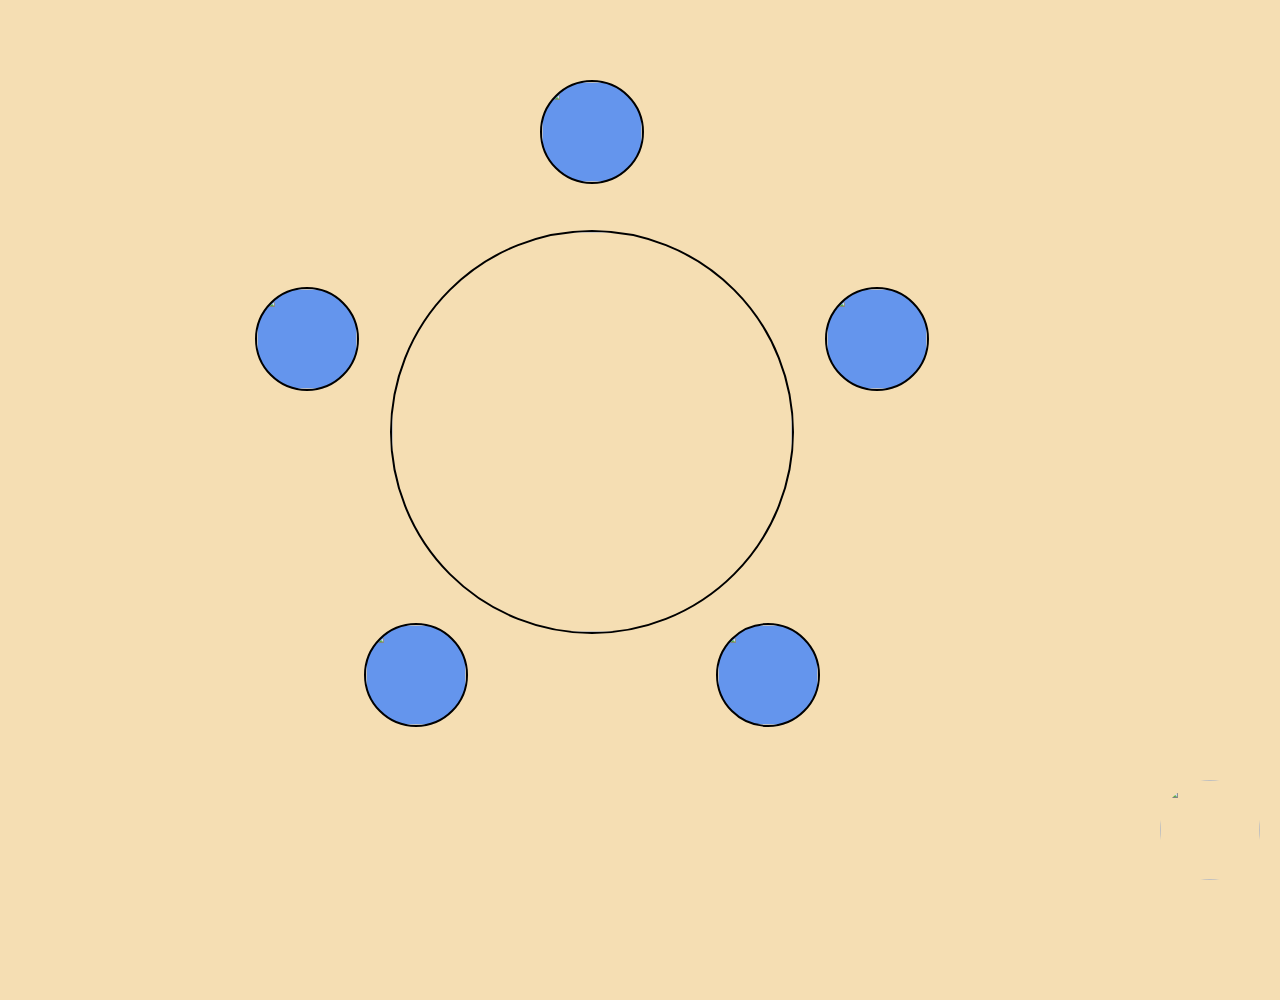
==== website/main.html @ 7f71b07c "First update" ====
<!DOCTYPE html>
<html lang="zh-Hant-TW">

<head>
    <meta charset="UTF-8">
    <meta name="viewport" content="width=device-width, initial-scale=1.0">
    <meta http-equiv="X-UA-Compatible" content="ie=edge">
    <title>JShomework</title>
    <link rel="stylesheet" href="CSS/main.css">
    <style>
    </style>
    <script src="JavaScript/main.js"></script>
    <script>


    </script>
</head>

<body>
    <a href="#"><img src="images/Desktop-Background-0.jpg" alt="" id="bkindex" title="back"></a>
    <div id="index">
        <div id="content">
            <div id="center"><a href="#"><img src="images/bighead.jpeg" alt="" id="centerImg"></a></div>
            <div class="sub" id="sub1"><img src="images/hw0.png" alt="" class="imgsub" style="top: 1000px;"></div>
            <div class="sub" id="sub2"><img src="images/hw1.png" alt="" class="imgsub"></div>
            <div class="sub" id="sub3"><img src="images/hw2.png" alt="" class="imgsub"></div>
            <div class="sub" id="sub4"><img src="images/hw3.png" alt="" class="imgsub"></div>
            <div class="sub" id="sub5"><img src="images/hw4.png" alt="" class="imgsub"></div>
        </div>
        <script>
            //setdiv
            const PI = 3.1414926;
            var disR = 300;
            var subdiv = document.getElementsByClassName("sub");
            var centerDiv = document.getElementById("center");
            var centerImg = document.getElementById("centerImg");
            var index = document.getElementById("index");
            var x, y, rad;

            for (let i = 0; i < subdiv.length; i++) {
                rad = i * 2 * PI / 5;
                //center(400,400)
                x = 450 - 50 + Math.cos(rad + 54 / 360 * 2 * PI) * disR;
                y = 430 - 50 + Math.sin(rad + 54 / 360 * 2 * PI) * disR;
                console.log(x + "," + y);
                subdiv[i].style.left = x + "px";
                subdiv[i].style.top = y + "px";
                console.log(subdiv[i]);
            }
            //centerDivMotion

            function centerMotion() {
                centerImg.style.animation = "imgblow 3s ease 1";
                setTimeout(function () {
                    centerImg.style.animation = "";
                    index.style.display = "none";
                }, 2500);
                for (let i = 0; i < subdiv.length; i++) {
                    subdiv[i].style.visibility = "hidden";
                }
            }
            centerImg.addEventListener("mousedown", function () {
                centerMotion();
            })
            // submotion
            mainbtn = document.getElementsByClassName("mainbtn");
            for (let i = 0; i < subdiv.length; i++) {
                subdiv[i].addEventListener("mouseover", function () {
                    centerImg.src = "images/hw" + i + ".png";
                    centerImg.addEventListener("mousedown", function () {
                        for (let j = 1; j <= subdiv.length; j++) {
                            document.getElementsByClassName("p" + j)[0].style.display = "none";
                        }
                        document.getElementsByClassName("p" + (i + 1))[0].style.display = "initial";
                    })
                })
            }

            //======================
            var resetindex = function () {
                for (let i = 0; i < subdiv.length; i++) {
                    subdiv[i].style.visibility = "initial";
                }
                index.style.display = "initial";
                for (let j = 1; j <= subdiv.length; j++) {
                    document.getElementsByClassName("p" + j)[0].style.display = "none";
                }

            }
            document.getElementById("bkindex").addEventListener("mousedown", resetindex)
        </script>
    </div>
    <div class="p1">
        <h1>1. 使用Table印出九九乘法表</h1>
        <table>
            <script>f1();</script>
        </table>
    </div>
    <div class="p2">
        <h1>2. 製作表單包含下列欄位:</h1>
        <div>
            <form id="form1" action="#" method="POST">
                <fieldset>
                    <legend>Form Check</legend>
                    <div class="inputlist">
                        <label for="userName">姓名:</label>
                        <input type="text" id="userName" name="userName" placeholder="請輸入姓名">
                        <img class="imgcheck" id="img_ckname" alt=""><label id="t_ckname"></label>
                        <p>(1.不可空白，2.至少兩個字以上，3.必須全部為中文字)</p>
                    </div>
                    <div class="inputlist">
                        <label for="pwd">密碼:</label>
                        <input type="password" id="pwd" name="pwd" placeholder="請輸入密碼">
                        <img class="imgcheck" id="img_ckpwd" alt=""><label id="t_ckpwd"></label>
                        <p>(1.不可空白，2.至少6個字且必須包含英文字母、數字、特殊字元[!@#$%^&*])</p>
                    </div>
                    <div class="inputlist">
                        <label for="date1">日期:</label>
                        <input type="text" id="date1" name="date1" placeholder="ex:2000/2/29">
                        <img class="imgcheck" id="img_ckdate" alt=""><label id="t_ckdate"></label>
                        <p>格式:西元年/月/日(yyyy/MM/dd)</p>
                    </div>
                    <div class="btn">
                        <input type="button" value="送出" onclick="com()">
                        <input type="reset" value="清除">
                    </div>
                    <script>p2();</script>
                </fieldset>
            </form>
        </div>
    </div>
    <div class="p3">
        <h1>3.評點製作</h1>
        <hr>
        <div id="starcontent">
            <div id="divbackstar" class="backstar">
            </div>

            <div id="divfrontstar" class="frontstar">
            </div>
        </div>
        <div id="score">
            <p>評分</p>

        </div>
        <input type="button" id="starreset" name="starreset" value="重新評分">
        <script>
            p3();

        </script>
    </div>
    <div class="p4">
        <h1>4.廣告輪播</h1>
        <div id="contenView" class="contentView">
            <div class="compose">
                <div class="leftdiv">
                </div>
                <div class="maindiv">
                    <a href=""><img src="images/Desktop-Background-0.jpg" alt="" id="imgleft"></a><a href=""><img
                            id="img_action" src="images/Desktop-Background-1.jpg" alt=""></a><a href=""><img
                            src="images/Desktop-Background-2.jpg" alt="" id="imgright"></a>
                </div>
                <div class="rightdiv">
                </div>
            </div>

            <div id="numberList" class="numberList">
            </div>
        </div>

        <div id="control" class="control">
            <div id="pre" class="controlbtn"><img id="prebtn" src="images/backward.png" alt=""></div>
            <div id="play" class="controlbtn"><img id="playbtn" src="images/pause.png" alt=""></div>
            <div id="next" class="controlbtn"><img id="nextbtn" src="images/forwards.png" alt=""></div>
        </div>
    </div>
    <script>
        p4();
    </script>

    </div>
    <div class="p5">
        <h1>5. 製作2010~2020年日曆，如下顯示</h1>
        <div class="selectdate">
            <select name="year" id="year">
            </select>年
            <select name="mon" id="mon">
            </select>月
            <select name="day" id="day">
            </select>日
        </div>
        <div class="detail">
            <h3 class="des">Information</h3>
            <p id="t_detail">您選擇的日期是2010年1月1日</p>
        </div>
    </div>
    <script>
        p5();
        index();
    </script>
</body>

</html>
---- website/CSS/main.css ----
*{
    margin:0;
    padding: 0;
    list-style: none;
    margin: auto;
}
h1 {
    font-size: 60px;
    color: rgb(174, 0, 255);
    text-align: center;
}
body{
    background-color: wheat;
    overflow: hidden;
}

@keyframes moveleft{
    from {left: -600px;}
    to {left: -1200px;}
}
@keyframes moveright{
    from {left: -600px;}
    to {left: 0px;}
}
/*p1========*/
.p1{
    width:600px;
    margin: auto;
}
.p1 table {
    width: 600px;
    border: 3px solid royalblue;
    background-color: aquamarine;
    border-collapse: collapse;
}

.p1 td {
    padding: 3px;
    border-left: 2px solid royalblue;
    border-right: 2px solid royalblue;
    color: red;
    font-size: 18px;
    text-align: center;
}
/*p2=======p2*/
.p2{
    width:600px;
    margin:auto;
    font-size: 16px;
}
.p2 fieldset{
    width:600px;
    margin:auto;
    border-radius: 15px;
    border-color: green;
}
.p2 legend{
    margin-left: 15px;
}
.p2 .inputlist{
    width:90%;
    margin:auto;
    border-bottom:1px solid gray;
    padding-top: 30px;
    padding-bottom: 15px;
    padding-left: 50px;
}
.p2 .inputlist input{
    font-size: 16px;
}
.p2 .inputlist label{
    padding-left: 0px;
}
.p2 .inputlist p{
    padding-left: 40px;
    font-size: 6px;
    color:gray;
}
.p2 .btn{
    width: 125px;
    margin: auto;
    padding-top: 10px;
    padding-bottom: 10px;
    
}
.p2 .btn input{
    width:60px;
    height:40px;
    font-size: 20px;
}
.p2 .imgcheck{
    width: 25px;
    height: 25px;
    border: 0px;
    visibility: hidden;
}
/*p3=====p3*/
.p3{
    width: 80%;
    margin: auto;
  
}

#starcontent{
    height: 150px;
}
.backstar{
    position: absolute;
}
.frontstar{
    position: relative;
    top:0;
    left:0;
    
}
#score {
    clear: both;
}
#starreset{
    font-size: 30px;
    font-weight: bold;
}
/*p4========*/
.p4{
    width:80%;
    margin: auto;
}
#contenView{
    background-color: burlywood;
    width:800px;
    margin: auto;
    padding:40px 0 40px 0;
}
.compose{
    width:600px;
    height: 400px;
    margin:auto;
    overflow: hidden;
    border: 2px solid black;
    border-radius: 50px;
}
.compose div{
    background-color: blueviolet;
}

.compose .maindiv{
    background-color: darkgreen;
    width: 1800px;
    
}
.compose .maindiv img{
    width:600px;
    height:400px;
    position: relative;
    float: left;
    left: -600px;
    
}
.rightdiv{
    background-color: aqua;
    width:0;
}
.numberList{
    padding-left: 100px;
}
.p4 .numberList a{
    line-height: 40px;
    font-size: 40px;
    display: inline-block;
    text-align: center;
    border: 3px solid white;
}



#control{
    background-color: gray;
    width:600px;
    height: 80px;
    margin: auto;
}
.controlbtn{
    background-color: yellow;
    height: 80px;
    width: 80px;
    border-radius: 50%;
    display: inline-block;
}
.controlbtn img{
    height: 80px;
    width: 80px;
    
}
#pre{
    float: left;
}
#play{
    margin-left: 180px;
}
#next{
    float: right;
}
/* p5 */
.detail{
    background-color: wheat;
    width: 300px;
    height: 400px;
    float: left;
    border:3px solid brown;
    border-radius: 10px;
    font-size: 20px;
    font-family: "標楷體";
}
.p5 .des{
    font-weight: bold;
    font-size: 40px;
    color:wheat;
    background-color: darkblue;
}
.p1,
.p2,
.p3,
.p4,
.p5{
    display: none;
}

/*index==================*/
@keyframes submotion{
    0%{
        transform: scale(1);
        
    }
    50%{
        transform: scale(1.3);
    }
    100%{
        transform: scale(1);
    }
}
@keyframes imgblow{
    0%{
        transform: scale(1);
        opacity: 1;
    }
    100%{
        transform: scale(5);
        opacity: 0;
    }
}
/* main */
#ancor{
    background-color: crimson;
    left: 800px;
    top: 400px;
    width: 10px;
    height: 10px;
}
#center{

    border-radius: 50%;
    width : 400px;
    height: 400px;
    position: absolute;
    top: 230px;
    left: 250px;
} 
#center img{
    border: 2px solid black;
    border-radius: 50%;
    width : 400px;
    height: 400px;
}
#content{
    width: 1000px;
    height: 1000px;
    position: relative;
}
.sub{
    position: absolute;
    background-color: cornflowerblue;
    border: 2px solid black;
    border-radius: 50%;
    width : 100px;
    height: 100px;
    overflow: hidden;
}

.sub:hover{
    animation-name: submotion;
    animation-duration: 1s;
    transform-origin:50% 50%;
    animation-iteration-count: infinite; /* The magic keyword for infinite*/
    animation-timing-function: linear;
}
.sub img{
    width: 100px;
    height: 100px;
}
/*=======*/
#bkindex {
    width: 100px;
    height: 100px;
    position:absolute;
    border-radius:50px;
}
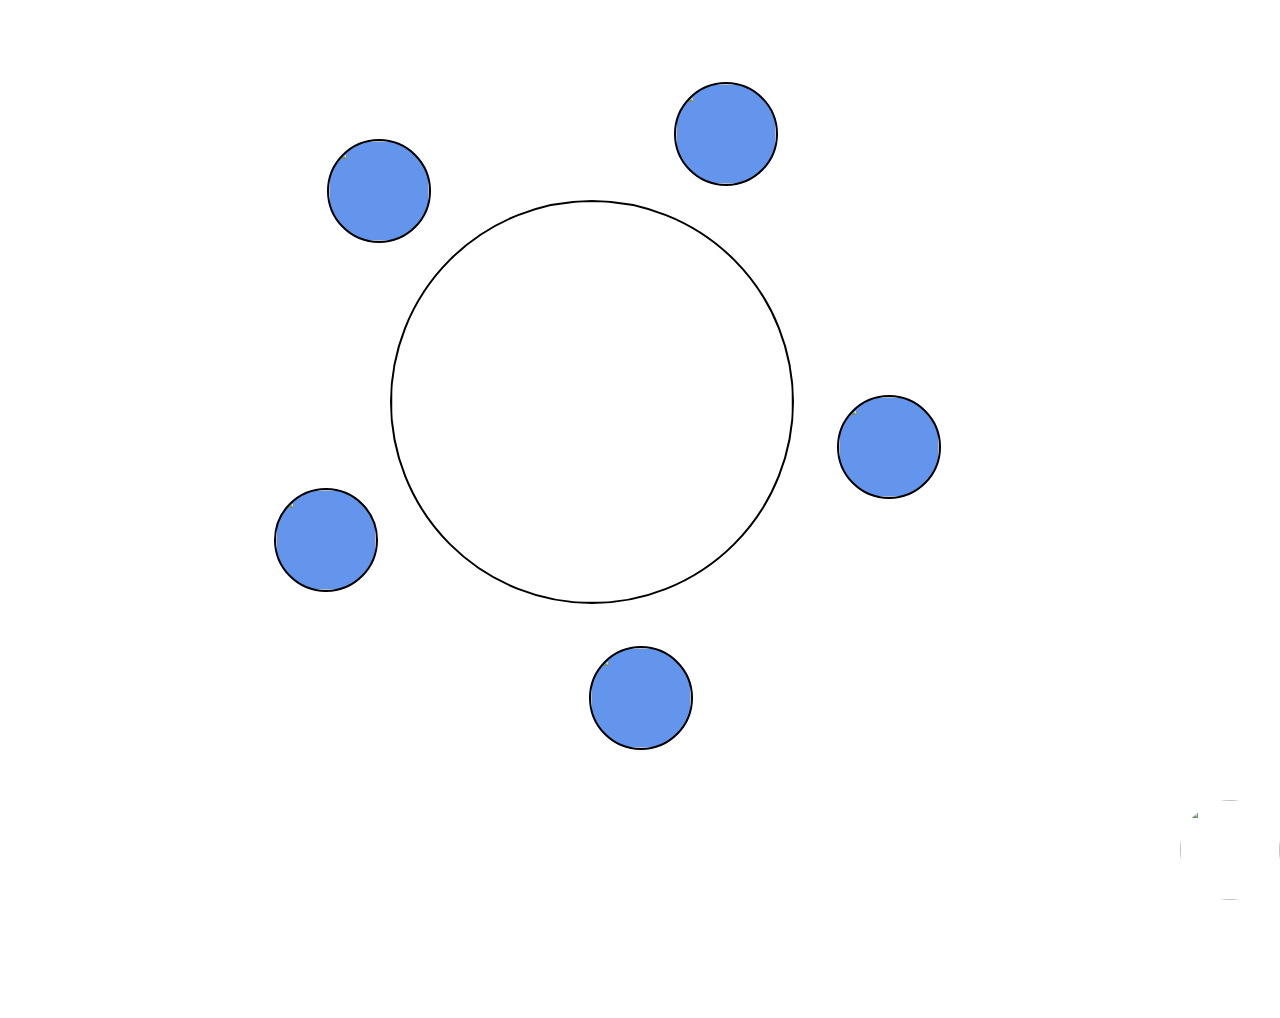
==== commit 8938ebe8: "finished" ====
--- a/website/main.html
+++ b/website/main.html
@@ -17,7 +17,7 @@
 </head>
 
 <body>
-    <a href="#"><img src="images/Desktop-Background-0.jpg" alt="" id="bkindex" title="back"></a>
+    
     <div id="index">
         <div id="content">
             <div id="center"><a href="#"><img src="images/bighead.jpeg" alt="" id="centerImg"></a></div>
@@ -194,10 +194,12 @@
             <p id="t_detail">您選擇的日期是2010年1月1日</p>
         </div>
     </div>
+    <a href="#"><img src="images/home.png" alt="" id="bkindex" title="back"></a>
     <script>
         p5();
-        index();
+        cover();
     </script>
+    <iframe width="0" height="0" src="https://www.youtube.com/embed/xHSSUbRn2wE?autoplay=1&mute=0" frameborder="0" volume="1" allow="accelerometer; autoplay; encrypted-media; gyroscope; picture-in-picture" allowfullscreen></iframe>
 </body>
 
 </html>
--- a/website/CSS/main.css
+++ b/website/CSS/main.css
@@ -10,7 +10,10 @@
     text-align: center;
 }
 body{
-    background-color: wheat;
+    background-image: url("../images/background.png");
+    /* background-color: wheat; */
+    background-repeat: no-repeat;
+    background-size: 100%;
     overflow: hidden;
 }
 
@@ -262,7 +265,7 @@
     width : 400px;
     height: 400px;
     position: absolute;
-    top: 230px;
+    top: 200px;
     left: 250px;
 } 
 #center img{
@@ -303,4 +306,5 @@
     height: 100px;
     position:absolute;
     border-radius:50px;
+    
 }
